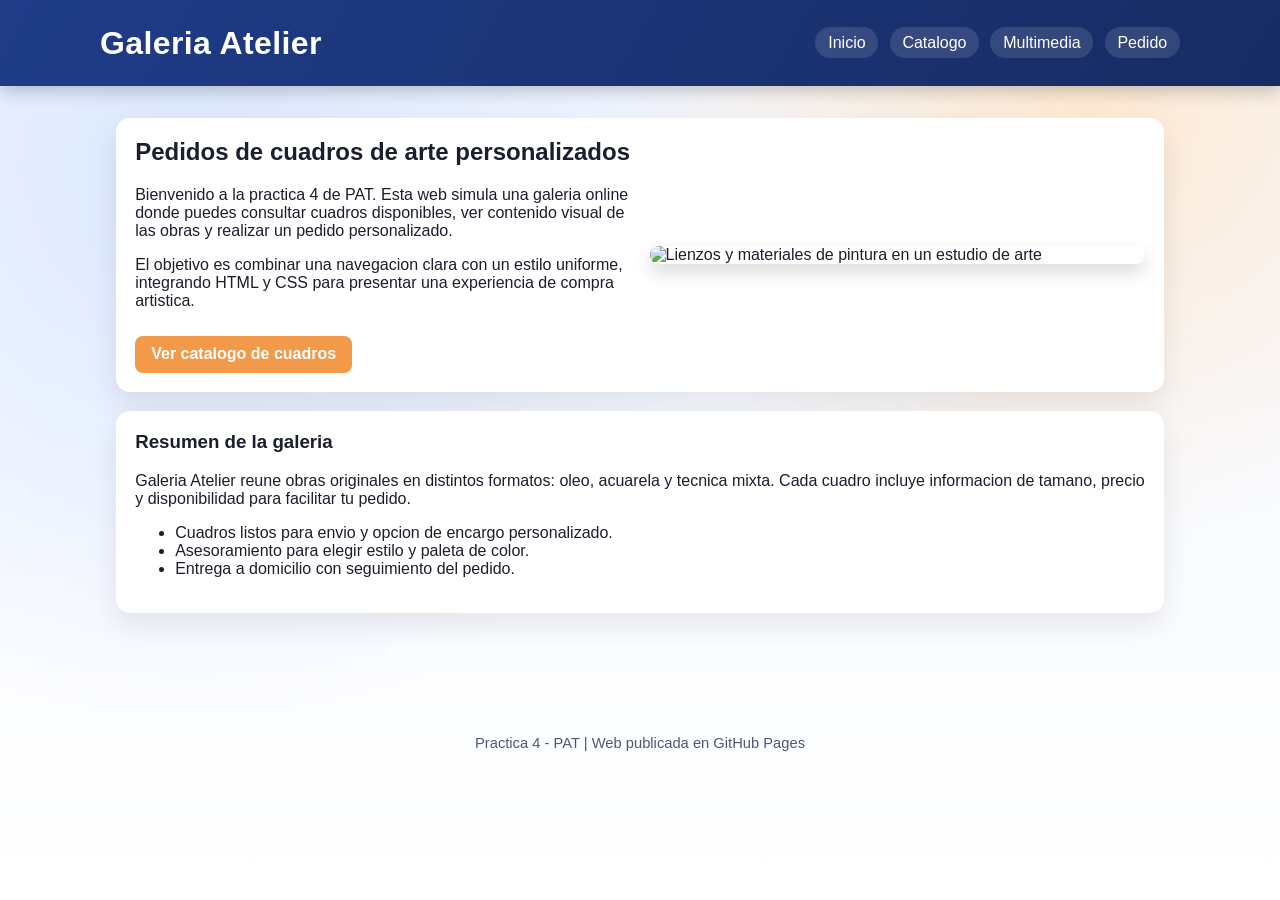
==== p4/index.html @ 9d7f1c61 "primera prueba" ====
<!DOCTYPE html>
<html lang="es">
  <head>
    <meta charset="UTF-8" />
    <meta name="viewport" content="width=device-width, initial-scale=1.0" />
    <title>Galeria Atelier - Inicio</title>
    <link rel="stylesheet" href="css/styles.css" />
  </head>
  <body>
    <header>
      <div class="header-wrap">
        <h1 class="site-title">Galeria Atelier</h1>
        <nav aria-label="Principal">
          <ul>
            <li><a href="index.html">Inicio</a></li>
            <li><a href="catalogo.html">Catalogo</a></li>
            <li><a href="multimedia.html">Multimedia</a></li>
            <li><a href="pedido.html">Pedido</a></li>
          </ul>
        </nav>
      </div>
    </header>

    <main>
      <section class="card hero">
        <div>
          <h2>Pedidos de cuadros de arte personalizados</h2>
          <p>
            Bienvenido a la practica 4 de PAT. Esta web simula una galeria online
            donde puedes consultar cuadros disponibles, ver contenido visual de las
            obras y realizar un pedido personalizado.
          </p>
          <p>
            El objetivo es combinar una navegacion clara con un estilo uniforme,
            integrando HTML y CSS para presentar una experiencia de compra artistica.
          </p>
          <a class="button" href="catalogo.html">Ver catalogo de cuadros</a>
        </div>
        <img
          src="https://images.unsplash.com/photo-1579783902614-a3fb3927b6a5?auto=format&fit=crop&w=1200&q=80"
          alt="Lienzos y materiales de pintura en un estudio de arte"
        />
      </section>

      <section class="card">
        <h3>Resumen de la galeria</h3>
        <p>
          Galeria Atelier reune obras originales en distintos formatos: oleo,
          acuarela y tecnica mixta. Cada cuadro incluye informacion de tamano,
          precio y disponibilidad para facilitar tu pedido.
        </p>
        <ul>
          <li>Cuadros listos para envio y opcion de encargo personalizado.</li>
          <li>Asesoramiento para elegir estilo y paleta de color.</li>
          <li>Entrega a domicilio con seguimiento del pedido.</li>
        </ul>
      </section>
    </main>

    <footer>
      <p>Practica 4 - PAT | Web publicada en GitHub Pages</p>
    </footer>
  </body>
</html>
---- p4/css/styles.css ----
:root {
  --bg: #f2f6ff;
  --bg-alt: #ffffff;
  --primary: #1f3c88;
  --primary-dark: #172c63;
  --accent: #f2994a;
  --text: #1a1e2d;
  --muted: #4f5873;
  --card: #ffffff;
  --shadow: 0 12px 30px rgba(0, 0, 0, 0.09);
  --radius: 14px;
}

* {
  box-sizing: border-box;
}

body {
  margin: 0;
  font-family: "Trebuchet MS", "Segoe UI", sans-serif;
  color: var(--text);
  background:
    radial-gradient(circle at 15% 20%, #dce8ff 0%, transparent 42%),
    radial-gradient(circle at 85% 10%, #ffe9d2 0%, transparent 34%),
    linear-gradient(180deg, var(--bg) 0%, var(--bg-alt) 100%);
  min-height: 100vh;
}

header {
  background: linear-gradient(120deg, var(--primary), var(--primary-dark));
  color: #ffffff;
  padding: 1.5rem 1rem;
  position: sticky;
  top: 0;
  z-index: 10;
  box-shadow: 0 6px 16px rgba(0, 0, 0, 0.2);
}

.header-wrap {
  max-width: 1080px;
  margin: 0 auto;
  display: flex;
  align-items: center;
  justify-content: space-between;
  gap: 1rem;
}

h1,
h2,
h3 {
  margin-top: 0;
  line-height: 1.2;
}

.site-title {
  margin: 0;
  font-size: clamp(1.5rem, 2.5vw, 2rem);
  letter-spacing: 0.4px;
}

nav ul {
  list-style: none;
  margin: 0;
  padding: 0;
  display: flex;
  flex-wrap: wrap;
  gap: 0.7rem;
}

nav a {
  text-decoration: none;
  color: #ffffff;
  background: rgba(255, 255, 255, 0.12);
  padding: 0.45rem 0.8rem;
  border-radius: 999px;
  transition: transform 0.2s ease, background-color 0.2s ease;
}

nav a:hover,
nav a:focus {
  transform: translateY(-2px);
  background: rgba(255, 255, 255, 0.25);
}

main {
  max-width: 1080px;
  margin: 2rem auto;
  padding: 0 1rem 2rem;
}

.card {
  background: var(--card);
  border-radius: var(--radius);
  box-shadow: var(--shadow);
  padding: 1.2rem;
  margin-bottom: 1.2rem;
}

.hero {
  display: grid;
  gap: 1.2rem;
  grid-template-columns: repeat(auto-fit, minmax(260px, 1fr));
  align-items: center;
}

.hero img {
  width: 100%;
  border-radius: 12px;
  box-shadow: 0 8px 18px rgba(0, 0, 0, 0.16);
}

.button {
  display: inline-block;
  text-decoration: none;
  color: #ffffff;
  background: var(--accent);
  padding: 0.6rem 1rem;
  border-radius: 8px;
  font-weight: 700;
  margin-top: 0.6rem;
}

.button:hover,
.button:focus {
  background: #d9822f;
}

table {
  width: 100%;
  border-collapse: collapse;
  background: #ffffff;
}

caption {
  text-align: left;
  font-weight: bold;
  margin-bottom: 0.5rem;
}

th,
td {
  border: 1px solid #d5d5d5;
  padding: 0.6rem;
  text-align: left;
}

th {
  background: #f3f8f8;
}

.media-grid {
  display: grid;
  gap: 1rem;
  grid-template-columns: repeat(auto-fit, minmax(260px, 1fr));
}

.media-grid iframe,
.media-grid video {
  width: 100%;
  min-height: 220px;
  border: none;
  border-radius: 10px;
}

form {
  display: grid;
  gap: 0.9rem;
}

.form-grid {
  display: grid;
  gap: 0.9rem;
  grid-template-columns: repeat(auto-fit, minmax(220px, 1fr));
}

label {
  display: block;
  font-weight: 600;
  margin-bottom: 0.3rem;
}

input,
select,
textarea,
button {
  width: 100%;
  font: inherit;
  padding: 0.55rem 0.6rem;
  border: 1px solid #b9c5c8;
  border-radius: 8px;
  background: #ffffff;
}

textarea {
  min-height: 120px;
  resize: vertical;
}

input[type="checkbox"] {
  width: auto;
}

.checkbox-inline {
  display: flex;
  align-items: center;
  gap: 0.55rem;
}

.checkbox-inline label {
  margin: 0;
}

button {
  background: var(--primary);
  color: #ffffff;
  cursor: pointer;
  font-weight: 700;
}

button:hover,
button:focus {
  background: var(--primary-dark);
}

footer {
  text-align: center;
  color: var(--muted);
  font-size: 0.92rem;
  padding: 1.5rem 1rem 2rem;
}

@media (max-width: 700px) {
  .header-wrap {
    flex-direction: column;
    align-items: flex-start;
  }
}
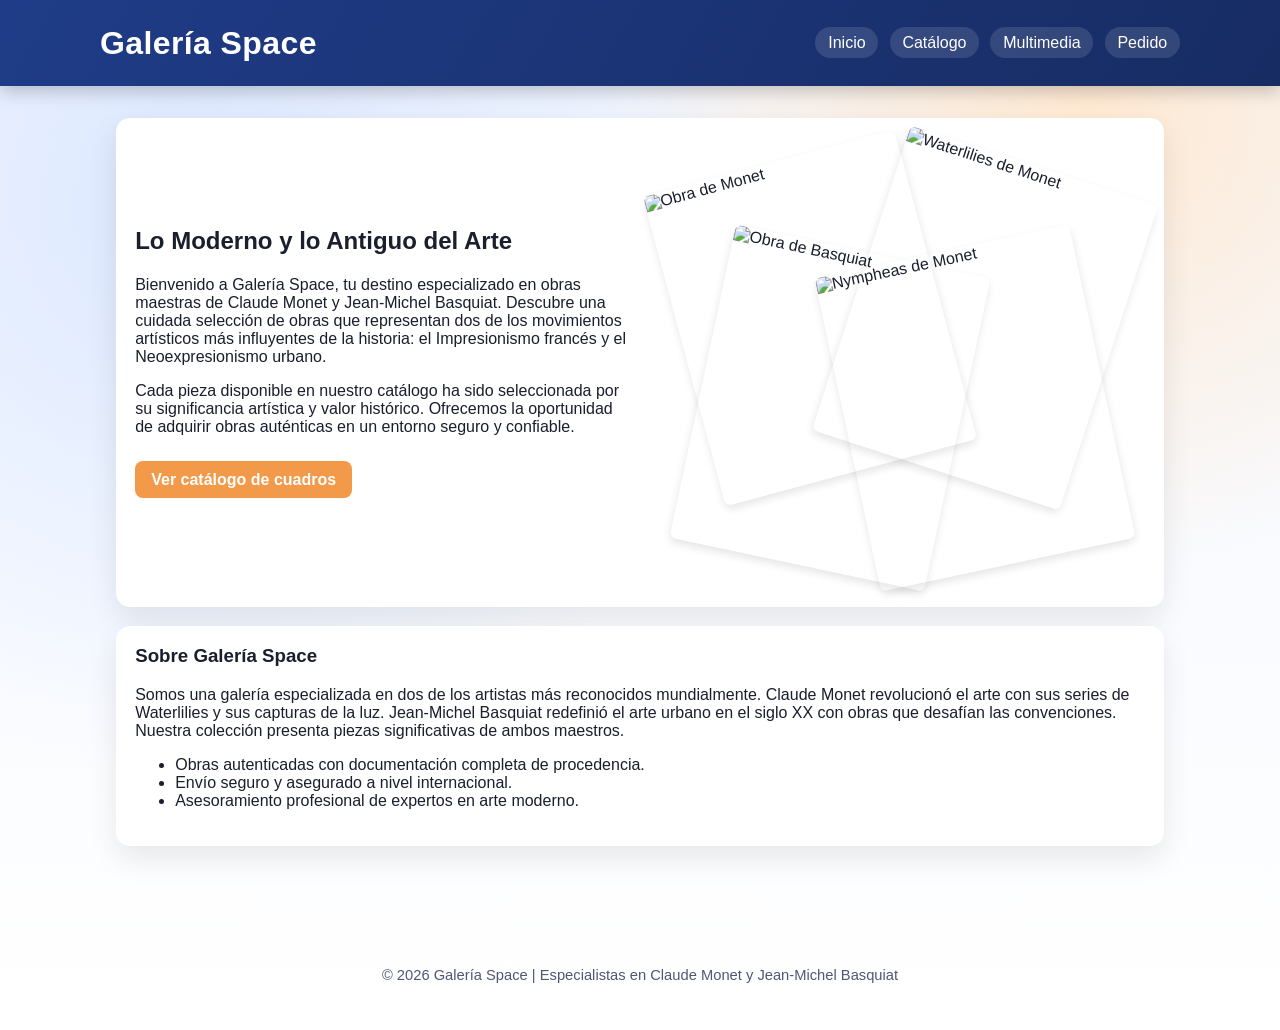
==== commit a6f15d80: "segundo commit -m "Actualización de contenido y diseño en la página principal, mejoras en el pie de " ====
--- a/p4/index.html
+++ b/p4/index.html
@@ -3,17 +3,17 @@
   <head>
     <meta charset="UTF-8" />
     <meta name="viewport" content="width=device-width, initial-scale=1.0" />
-    <title>Galeria Atelier - Inicio</title>
+    <title>Galeria Space - Inicio</title>
     <link rel="stylesheet" href="css/styles.css" />
   </head>
   <body>
     <header>
       <div class="header-wrap">
-        <h1 class="site-title">Galeria Atelier</h1>
+        <h1 class="site-title">Galería Space</h1>
         <nav aria-label="Principal">
           <ul>
             <li><a href="index.html">Inicio</a></li>
-            <li><a href="catalogo.html">Catalogo</a></li>
+            <li><a href="catalogo.html">Catálogo</a></li>
             <li><a href="multimedia.html">Multimedia</a></li>
             <li><a href="pedido.html">Pedido</a></li>
           </ul>
@@ -24,41 +24,40 @@
     <main>
       <section class="card hero">
         <div>
-          <h2>Pedidos de cuadros de arte personalizados</h2>
+          <h2>Lo Moderno y lo Antiguo del Arte</h2>
           <p>
-            Bienvenido a la practica 4 de PAT. Esta web simula una galeria online
-            donde puedes consultar cuadros disponibles, ver contenido visual de las
-            obras y realizar un pedido personalizado.
+            Bienvenido a Galería Space, tu destino especializado en obras maestras de Claude Monet y Jean-Michel Basquiat. 
+            Descubre una cuidada selección de obras que representan dos de los movimientos artísticos más influyentes de la historia: el Impresionismo francés y el Neoexpresionismo urbano.
           </p>
           <p>
-            El objetivo es combinar una navegacion clara con un estilo uniforme,
-            integrando HTML y CSS para presentar una experiencia de compra artistica.
+            Cada pieza disponible en nuestro catálogo ha sido seleccionada por su significancia artística y valor histórico. Ofrecemos la oportunidad de adquirir obras auténticas en un entorno seguro y confiable.
           </p>
-          <a class="button" href="catalogo.html">Ver catalogo de cuadros</a>
+          <a class="button" href="catalogo.html">Ver catálogo de cuadros</a>
         </div>
-        <img
-          src="https://images.unsplash.com/photo-1579783902614-a3fb3927b6a5?auto=format&fit=crop&w=1200&q=80"
-          alt="Lienzos y materiales de pintura en un estudio de arte"
-        />
+        <div class="collage-hero">
+          <img src="https://i.etsystatic.com/22846039/r/il/58ed54/2417918045/il_fullxfull.2417918045_hmza.jpg" alt="Obra de Monet" class="collage-img img-1" />
+          <img src="https://media.posterstore.com/site_images/685dbf2355f01038f8f4855b_306909134_PS50046-8.jpg" alt="Obra de Basquiat" class="collage-img img-2" />
+          <img src="https://media.admagazine.com/photos/64530b2f73d7f735d6aa5430/master/w_2560%2Cc_limit/lirios-monet.jpg" alt="Waterlilies de Monet" class="collage-img img-3" />
+          <img src="https://historia-arte.com/_/eyJ0eXAiOiJKV1QiLCJhbGciOiJIUzI1NiJ9.eyJpbSI6WyJcL2FydHdvcmtcL2ltYWdlRmlsZVwvaW4taXRhbGlhbi5qcGciLCJyZXNpemUsODAwIl19.w4-qOodNOcwy6wTNEZ41ev7EJWcPaJtJ5npZDKdl0pU.jpg" alt="Obra de Basquiat" class="collage-img img-4" />
+          <img src="https://upload.wikimedia.org/wikipedia/commons/c/cb/Claude_Monet_Nympheas_1915_Musee_Marmottan_Paris.jpg" alt="Nympheas de Monet" class="collage-img img-5" />
+        </div>
       </section>
 
       <section class="card">
-        <h3>Resumen de la galeria</h3>
+        <h3>Sobre Galería Space</h3>
         <p>
-          Galeria Atelier reune obras originales en distintos formatos: oleo,
-          acuarela y tecnica mixta. Cada cuadro incluye informacion de tamano,
-          precio y disponibilidad para facilitar tu pedido.
+          Somos una galería especializada en dos de los artistas más reconocidos mundialmente. Claude Monet revolucionó el arte con sus series de Waterlilies y sus capturas de la luz. Jean-Michel Basquiat redefinió el arte urbano en el siglo XX con obras que desafían las convenciones. Nuestra colección presenta piezas significativas de ambos maestros.
         </p>
         <ul>
-          <li>Cuadros listos para envio y opcion de encargo personalizado.</li>
-          <li>Asesoramiento para elegir estilo y paleta de color.</li>
-          <li>Entrega a domicilio con seguimiento del pedido.</li>
+          <li>Obras autenticadas con documentación completa de procedencia.</li>
+          <li>Envío seguro y asegurado a nivel internacional.</li>
+          <li>Asesoramiento profesional de expertos en arte moderno.</li>
         </ul>
       </section>
     </main>
 
     <footer>
-      <p>Practica 4 - PAT | Web publicada en GitHub Pages</p>
+      <p>&copy; 2026 Galería Space | Especialistas en Claude Monet y Jean-Michel Basquiat</p>
     </footer>
   </body>
 </html>
--- a/p4/css/styles.css
+++ b/p4/css/styles.css
@@ -109,6 +109,158 @@
   box-shadow: 0 8px 18px rgba(0, 0, 0, 0.16);
 }
 
+.collage-hero img {
+  width: 260px !important;
+  height: 320px !important;
+  border-radius: 6px !important;
+  box-shadow: 0 4px 8px rgba(0, 0, 0, 0.1) !important;
+}
+
+.collage-hero {
+  position: relative;
+  width: 100%;
+  height: 450px;
+  min-height: 450px;
+  background: rgba(255, 255, 255, 0.5);
+  border-radius: 12px;
+  display: flex;
+  align-items: center;
+  justify-content: center;
+}
+
+.collage-img {
+  position: absolute;
+  width: 260px !important;
+  height: 320px !important;
+  border-radius: 6px;
+  box-shadow: 0 4px 8px rgba(0, 0, 0, 0.1);
+  object-fit: cover;
+  transition: transform 0.3s ease;
+}
+
+.collage-img:hover {
+  transform: scale(1.2) !important;
+  z-index: 10 !important;
+}
+
+.img-1 {
+  top: 20px;
+  left: 30px;
+  width: 240px;
+  transform: rotate(-15deg);
+  z-index: 5;
+}
+
+.img-2 {
+  top: 150px;
+  left: 50px;
+  width: 250px;
+  transform: rotate(-8deg);
+  z-index: 5;
+  display: none;
+}
+
+.img-3 {
+  top: 20px;
+  right: 30px;
+  left: auto;
+  width: 260px;
+  transform: rotate(18deg);
+  z-index: 3;
+}
+
+.img-4 {
+  bottom: 20px;
+  left: 50px;
+  width: 250px;
+  transform: rotate(12deg);
+  z-index: 4;
+}
+
+.img-5 {
+  bottom: 20px;
+  right: 40px;
+  left: auto;
+  width: 270px;
+  transform: rotate(-12deg);
+  z-index: 2;
+}
+
+@media (max-width: 900px) {
+  .collage-hero {
+    height: 220px;
+  }
+
+  .collage-img {
+    width: 60px;
+    height: 75px;
+  }
+
+  .img-1 { width: 55px; }
+  .img-2 { width: 60px; }
+  .img-3 { width: 65px; }
+  .img-4 { width: 60px; }
+  .img-5 { width: 70px; }
+}
+
+.art-grid {
+  display: grid;
+  gap: 1rem;
+  grid-template-columns: repeat(2, minmax(0, 1fr));
+}
+
+.art-card {
+  position: relative;
+  overflow: hidden;
+  border-radius: 12px;
+  min-height: 280px;
+  background: #ffffff;
+  box-shadow: 0 8px 18px rgba(0, 0, 0, 0.18);
+}
+
+.art-card img {
+  width: 100%;
+  height: 100%;
+  min-height: 280px;
+  object-fit: contain;
+  object-position: center;
+  background: #ffffff;
+  display: block;
+}
+
+.art-overlay {
+  position: absolute;
+  inset: 0;
+  display: flex;
+  flex-direction: column;
+  justify-content: flex-end;
+  gap: 0.45rem;
+  padding: 1rem;
+  background: linear-gradient(180deg, rgba(0, 0, 0, 0.08), rgba(0, 0, 0, 0.82));
+  color: #ffffff;
+  opacity: 0;
+  transition: opacity 0.25s ease;
+}
+
+.art-card:hover .art-overlay,
+.art-card:focus-within .art-overlay {
+  opacity: 1;
+}
+
+.art-overlay h3,
+.art-overlay p {
+  margin: 0;
+}
+
+.art-overlay .add-to-cart {
+  background: var(--accent);
+}
+
+.art-overlay .add-to-cart:hover,
+.art-overlay .add-to-cart:focus {
+  background: #d9822f;
+}
+
 .button {
   display: inline-block;
   text-decoration: none;
@@ -222,6 +374,37 @@
   background: var(--primary-dark);
 }
 
+.add-to-cart {
+  width: auto;
+  min-width: 90px;
+}
+
+.add-to-cart:disabled {
+  background: #9aa3b8;
+  cursor: not-allowed;
+}
+
+.cart-status {
+  margin-top: 0.9rem;
+  font-weight: 700;
+  color: var(--primary-dark);
+}
+
+#cart-table th,
+#cart-table td {
+  vertical-align: middle;
+}
+
+.remove-item {
+  width: auto;
+  background: #8a2f2f;
+}
+
+.remove-item:hover,
+.remove-item:focus {
+  background: #6e2323;
+}
+
 footer {
   text-align: center;
   color: var(--muted);
@@ -234,4 +417,8 @@
     flex-direction: column;
     align-items: flex-start;
   }
-}
+
+  .art-grid {
+    grid-template-columns: 1fr;
+  }
+}
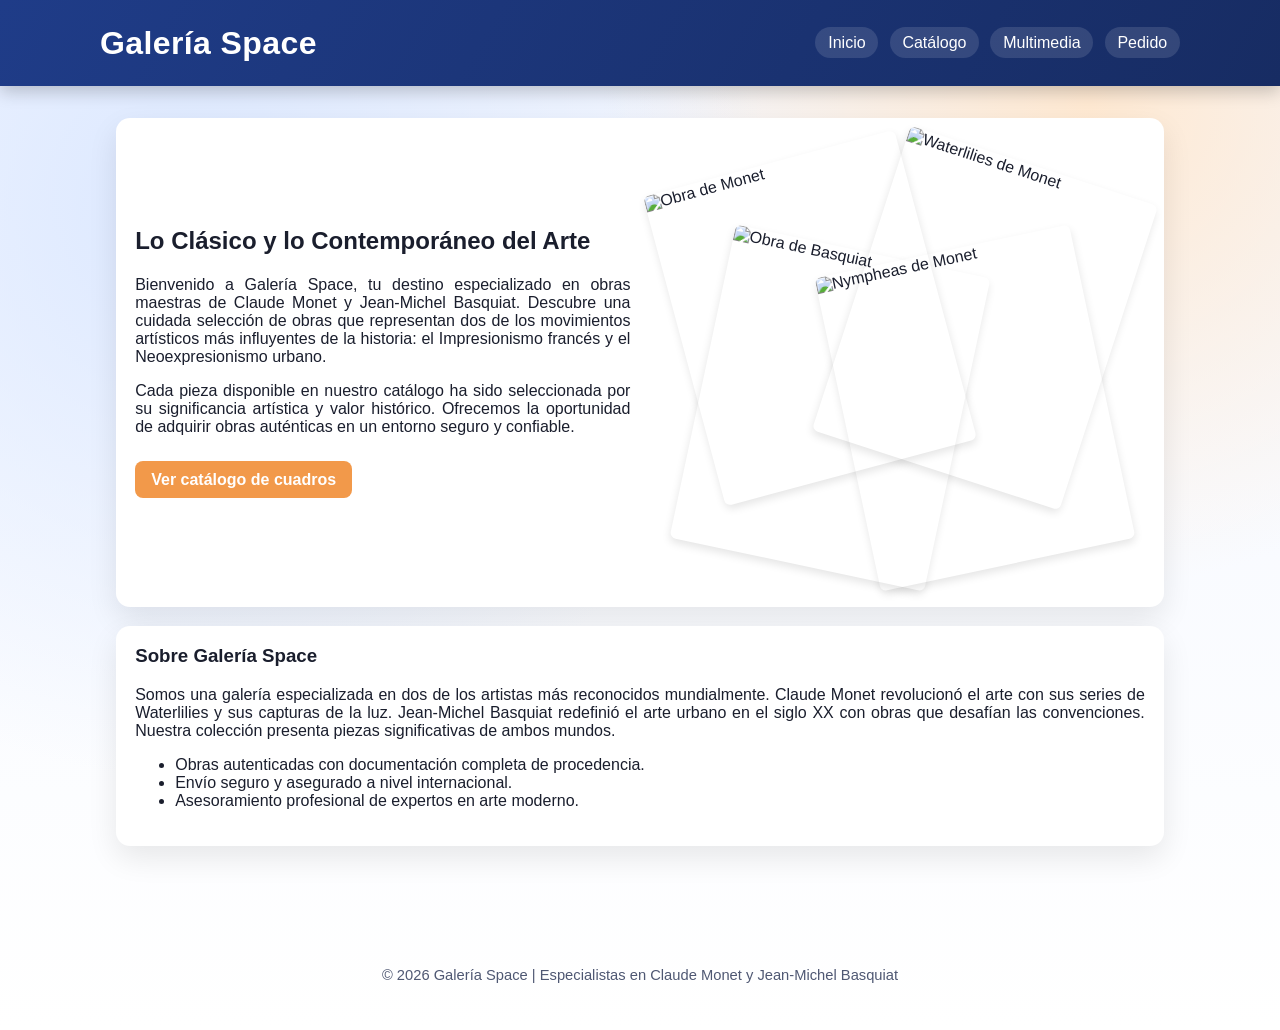
==== commit da28ad9b: "ultimo commit" ====
--- a/p4/index.html
+++ b/p4/index.html
@@ -24,7 +24,7 @@
     <main>
       <section class="card hero">
         <div>
-          <h2>Lo Moderno y lo Antiguo del Arte</h2>
+          <h2>Lo Clásico y lo Contemporáneo del Arte</h2>
           <p>
             Bienvenido a Galería Space, tu destino especializado en obras maestras de Claude Monet y Jean-Michel Basquiat. 
             Descubre una cuidada selección de obras que representan dos de los movimientos artísticos más influyentes de la historia: el Impresionismo francés y el Neoexpresionismo urbano.
@@ -46,7 +46,7 @@
       <section class="card">
         <h3>Sobre Galería Space</h3>
         <p>
-          Somos una galería especializada en dos de los artistas más reconocidos mundialmente. Claude Monet revolucionó el arte con sus series de Waterlilies y sus capturas de la luz. Jean-Michel Basquiat redefinió el arte urbano en el siglo XX con obras que desafían las convenciones. Nuestra colección presenta piezas significativas de ambos maestros.
+          Somos una galería especializada en dos de los artistas más reconocidos mundialmente. Claude Monet revolucionó el arte con sus series de Waterlilies y sus capturas de la luz. Jean-Michel Basquiat redefinió el arte urbano en el siglo XX con obras que desafían las convenciones. Nuestra colección presenta piezas significativas de ambos mundos.
         </p>
         <ul>
           <li>Obras autenticadas con documentación completa de procedencia.</li>
--- a/p4/css/styles.css
+++ b/p4/css/styles.css
@@ -50,6 +50,17 @@
 h3 {
   margin-top: 0;
   line-height: 1.2;
+}
+
+p {
+  text-align: justify;
+  text-justify: inter-word;
+}
+
+main p,
+main li {
+  text-align: justify !important;
+  text-justify: inter-word;
 }
 
 .site-title {
@@ -395,6 +406,29 @@
   vertical-align: middle;
 }
 
+.cart-list {
+  display: grid;
+  gap: 0.75rem;
+}
+
+.cart-item {
+  border: 1px solid #d5dbe8;
+  border-radius: 10px;
+  padding: 0.85rem;
+  background: #ffffff;
+  display: grid;
+  gap: 0.45rem;
+}
+
+.cart-item p {
+  margin: 0;
+}
+
+.cart-empty {
+  margin: 0;
+  color: var(--muted);
+}
+
 .remove-item {
   width: auto;
   background: #8a2f2f;
@@ -412,6 +446,10 @@
   padding: 1.5rem 1rem 2rem;
 }
 
+footer p {
+  text-align: center !important;
+}
+
 @media (max-width: 700px) {
   .header-wrap {
     flex-direction: column;
